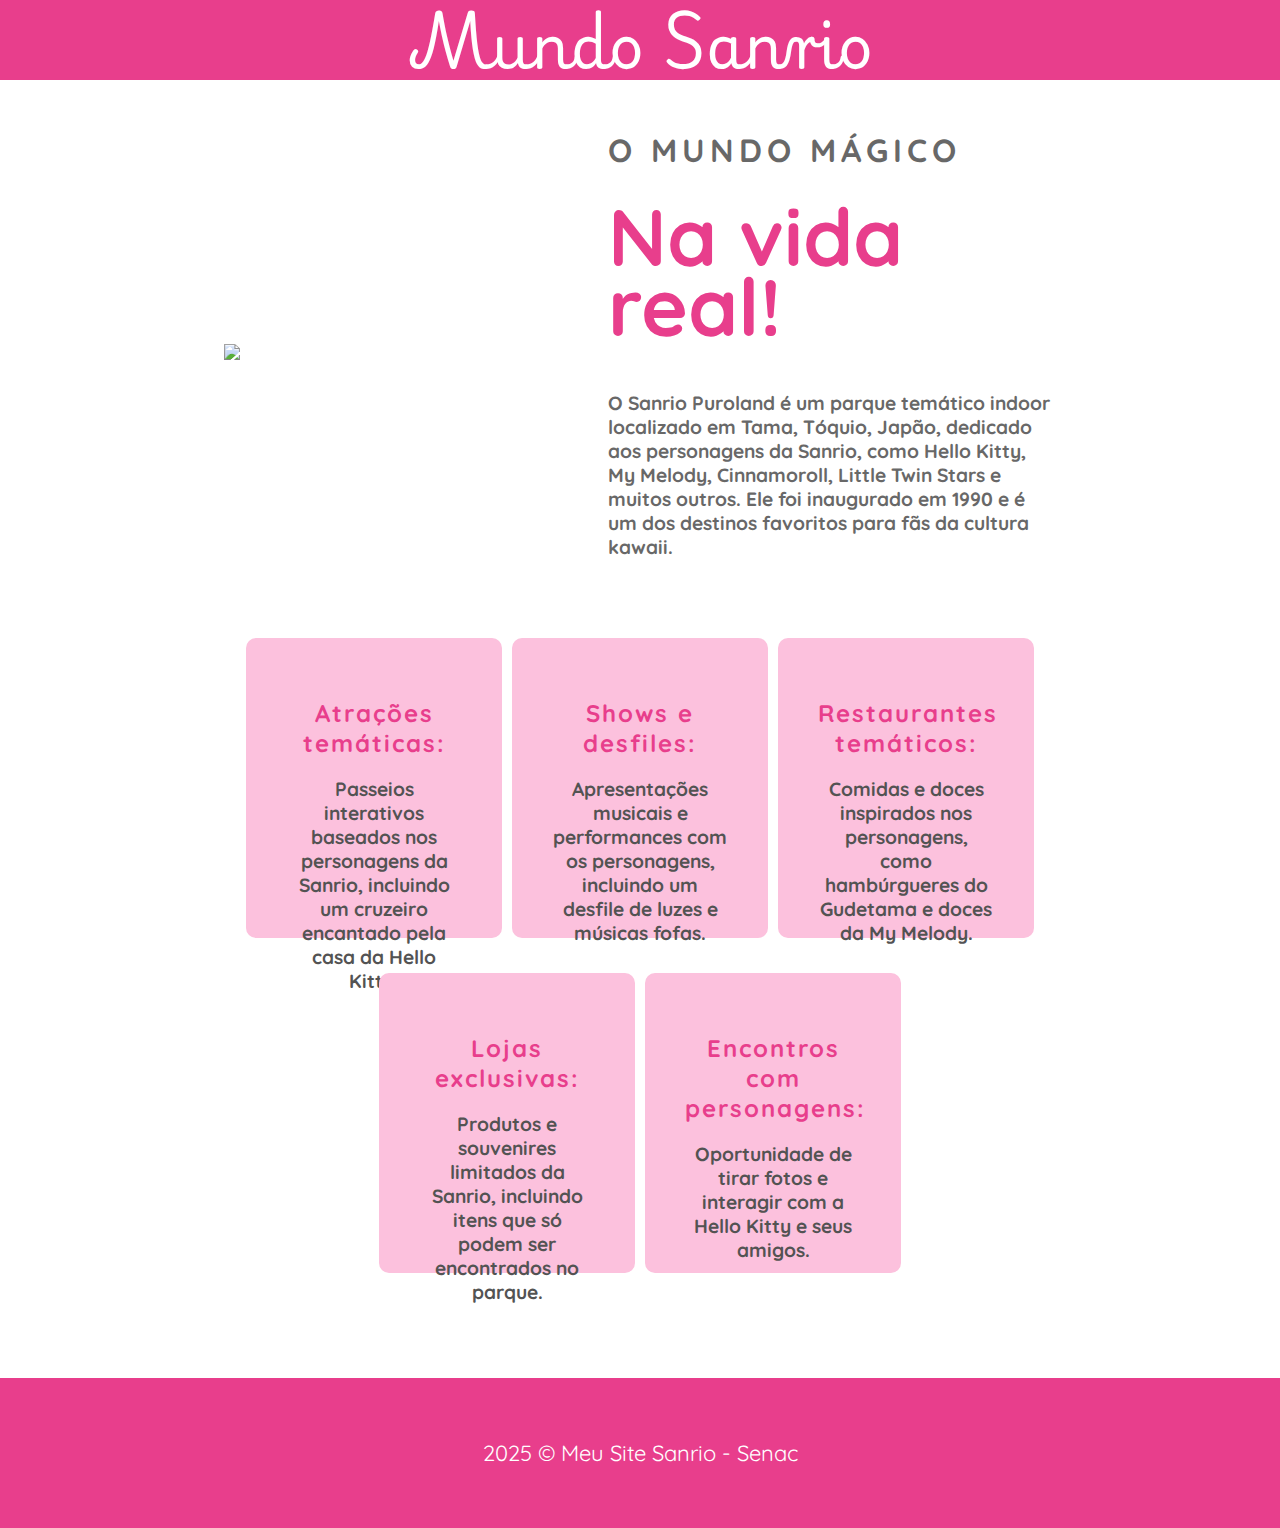
==== parque.html @ ea1792a8 "Update parque.html" ====
<!DOCTYPE html>
<html lang="pt-BR">

<head>
    <meta charset="UTF-8">
    <title>Site Senac</title>
    <link rel="stylesheet" href="style.css">
</head>

<body>
    <header>Mundo Sanrio</header>

    <section class="topo2">

        <div class="imagem1">
            <img src="puroland redonda.png">
        </div>

        <div class="texto1">
            <h1>O mundo mágico</h1>
            <h2>Na vida real!</h2>
            <p>O <span class="destacado">Sanrio Puroland</span> é um parque temático indoor localizado em Tama, Tóquio, Japão, dedicado aos personagens
                da Sanrio, como Hello Kitty, My Melody, Cinnamoroll, Little Twin Stars e muitos outros. Ele foi
                inaugurado em 1990 e é um dos destinos favoritos para fãs da cultura kawaii.</p>
</div>
</section>

<section class="conteudo2">

    <div class="caixa2">
        <h1>Atrações temáticas:</h1>
        <p>Passeios interativos baseados nos personagens da Sanrio, incluindo um cruzeiro encantado pela casa da Hello Kitty.</p>
    </div>

    <div class="caixa2">
        <h1>Shows e desfiles:</h1>
        <p>Apresentações musicais e performances com os personagens, incluindo um desfile de luzes e músicas fofas.</p>
    </div>

    <div class="caixa2">
        <h1>Restaurantes temáticos:</h1>
        <p>Comidas e doces inspirados nos personagens, como hambúrgueres do Gudetama e doces da My Melody.</p>
    </div>

    <div class="caixa2">
        <h1>Lojas exclusivas:</h1>
        <p>Produtos e souvenires limitados da Sanrio, incluindo itens que só podem ser encontrados no parque.</p>
    </div>

    <div class="caixa2">
        <h1>Encontros com personagens: </h1>
        <p>Oportunidade de tirar fotos e interagir com a Hello Kitty e seus amigos.</p>
    </div>
    </section>

    <footer>
        <p>2025 © Meu Site Sanrio - Senac</p>
    </footer>
    
    </body>
    </html>
---- style.css ----
@import url('https://fonts.googleapis.com/css2?family=Playwrite+HU:wght@100..400&display=swap');
@import url('https://fonts.googleapis.com/css2?family=Playwrite+HU:wght@100..400&family=Quicksand:wght@300..700&display=swap');

/*fui no site google fontes e copiei o link da fonte que eu queria usar*/
* {
    box-sizing: border-box;
    /*larguras e alturas*/
}

body {
    padding: 0;
    /*preenchimento*/
    margin: 0;
    font-family: "Quicksand", sans-serif;
}

header {
    /*MUNDO SANRIO*/
    background-color: #e83e8c;
    height: 80px;
    /*tamanho*/
    font-size: 60px;
    color: white;
    display: flex;
    /*como o item se comporta na tela, preenchendo*/
    justify-content: center;
    /*tipo text align*/
    align-items: center;
    /*centraliza na horizontal*/
    font-family: "Playwrite HU", cursive;
    /*puxando a fonte pra header*/
}

.topo {
    display: flex;
    width: 100%;
    justify-content: center;
    align-items: center;
}

.imagem {
    width: 35%;
    /*largura*/

}

.texto1 {
    /*bloco do topo*/
    display: flex;
    width: 35%;
    flex-flow: row wrap;
    /*deixa cada elemento em linhas*/
}

.texto1 h1 {
    /*venha conhecer*/
    color: rgb(104, 104, 104);
    letter-spacing: 5px;
    text-transform: uppercase;
    margin-top: 50px;
}

.texto1 h2 {
    /*um mundo encantador*/
    font-size: 80px;
    color: #e83e8c;
    font-weight: 800;
    /*grossura da letra*/
    margin-top: 10px;
    margin-bottom: 30px;
    line-height: 70px;
    /*distanciamento entre as palavras*/

}

.texto1 p {
    color: rgb(104, 104, 104);
    font-weight: bold;
    /*negrito*/
    font-size: larger
}

.btntopo {
    /*botao personagens*/
    background-color: #e83e8c;
    padding: 15px 25px;
    text-decoration: none;
    /*tira a linha debaixo do link*/
    color: white;
    border-radius: 5px;
    /*arredonda os cantos da borda*/
    transition: 0.5s all;
    /*mudanca do efeito do botao*/
    margin-top: 30px;
    margin-bottom: 30px;
    font-weight: bold;
    /*negrito*/
}

.btntopo:hover {
    /*O QUE EU QUERO QUE O MOUSE FACA*/
    background-color: #ac175c;
}

.conteudo {
    /*parte debaixo*/
    display: flex;
    width: 80%;
    justify-content: center;
    align-items: center;
    margin-left: 10%;
    font-size: medium;
    flex-flow: row wrap;
    /*colocou o botao pra baixo*/
}

.caixa {
    width: 30%;
    background-color: #fcc1dd;
    height: 380px;
    margin: 5px;
    padding: 30px 20px;
    text-align: center;
    border-radius: 10px;
    font-size: larger;
    color: rgb(83, 83, 83);
    font-weight: bold;
}

footer {
    background-color: #e83e8c;
    height: 150px;
    margin-top: 100px;
    color: white;
    font-size: 22px;
    display: flex;
    justify-content: center;
    align-items: center;
}

.titulo {
    /*literalmente so o titulo personagens*/
    color: rgb(104, 104, 104);
    letter-spacing: 5px;
    text-transform: uppercase;
    margin-top: 50px;
    text-align: center;
    font-size: x-large;
}

.conteudo2 {
    display: flex;
    width: 100%;
    justify-content: center;
    align-items: center;
    font-size: medium;
    flex-flow: row wrap;
    margin-top: 30px;
}

.container {
    display: flex;
    align-items: center;
    /* alinha verticalmente */
    gap: 20px;
    /* espaço entre imagem e texto */
    width: 70%;
    margin: auto;
    /*alinha no meio*/
    border: 5px solid #e83e8c;
    padding: 40px;
    border-radius: 10px;
    margin-top: 40px
}

.container img {
    width: 300px;
    height: 300px;
    object-fit: cover;
    /* Ajusta a imagem sem distorcer */
}

.texto3 h2 {
    /*um mundo encantador*/
    font-size: 80px;
    color: #e83e8c;
    font-weight: 800;
    /*grossura da letra*/
    margin-top: 10px;
    margin-bottom: 30px;
    line-height: 70px;
    /*distanciamento entre as palavras*/
}

.texto3 p {
    color: rgb(104, 104, 104);
    font-weight: bold;
    /*negrito*/
    font-size: larger
}

.topo2 {
    display: flex;
    width: 100%;
    justify-content: center;
    align-items: center;
}

.imagem1 {
    margin-top: 50px;
    width: 30%;
    /*largura*/
}
.conteudo2 {
    /*parte debaixo*/
    display: flex;
    width: 80%;
    justify-content: center;
    align-items: center;
    margin-left: 10%;
    font-size: medium;
}
.caixa2 {
    width: 25%;
    background-color: #fcc1dd;
    height: 300px;
    margin: 5px;
    padding: 50px 40px;
    text-align: center;
    border-radius: 10px;
    font-size: larger;
    color: rgb(83, 83, 83);
    font-weight: bold;
    margin-top: 30px;
}
.caixa2 h1{
    color: #e83e8c;
    letter-spacing: 2px;
    text-transform: normal;
    margin-top: 10px;
    font-size: x-large;
}
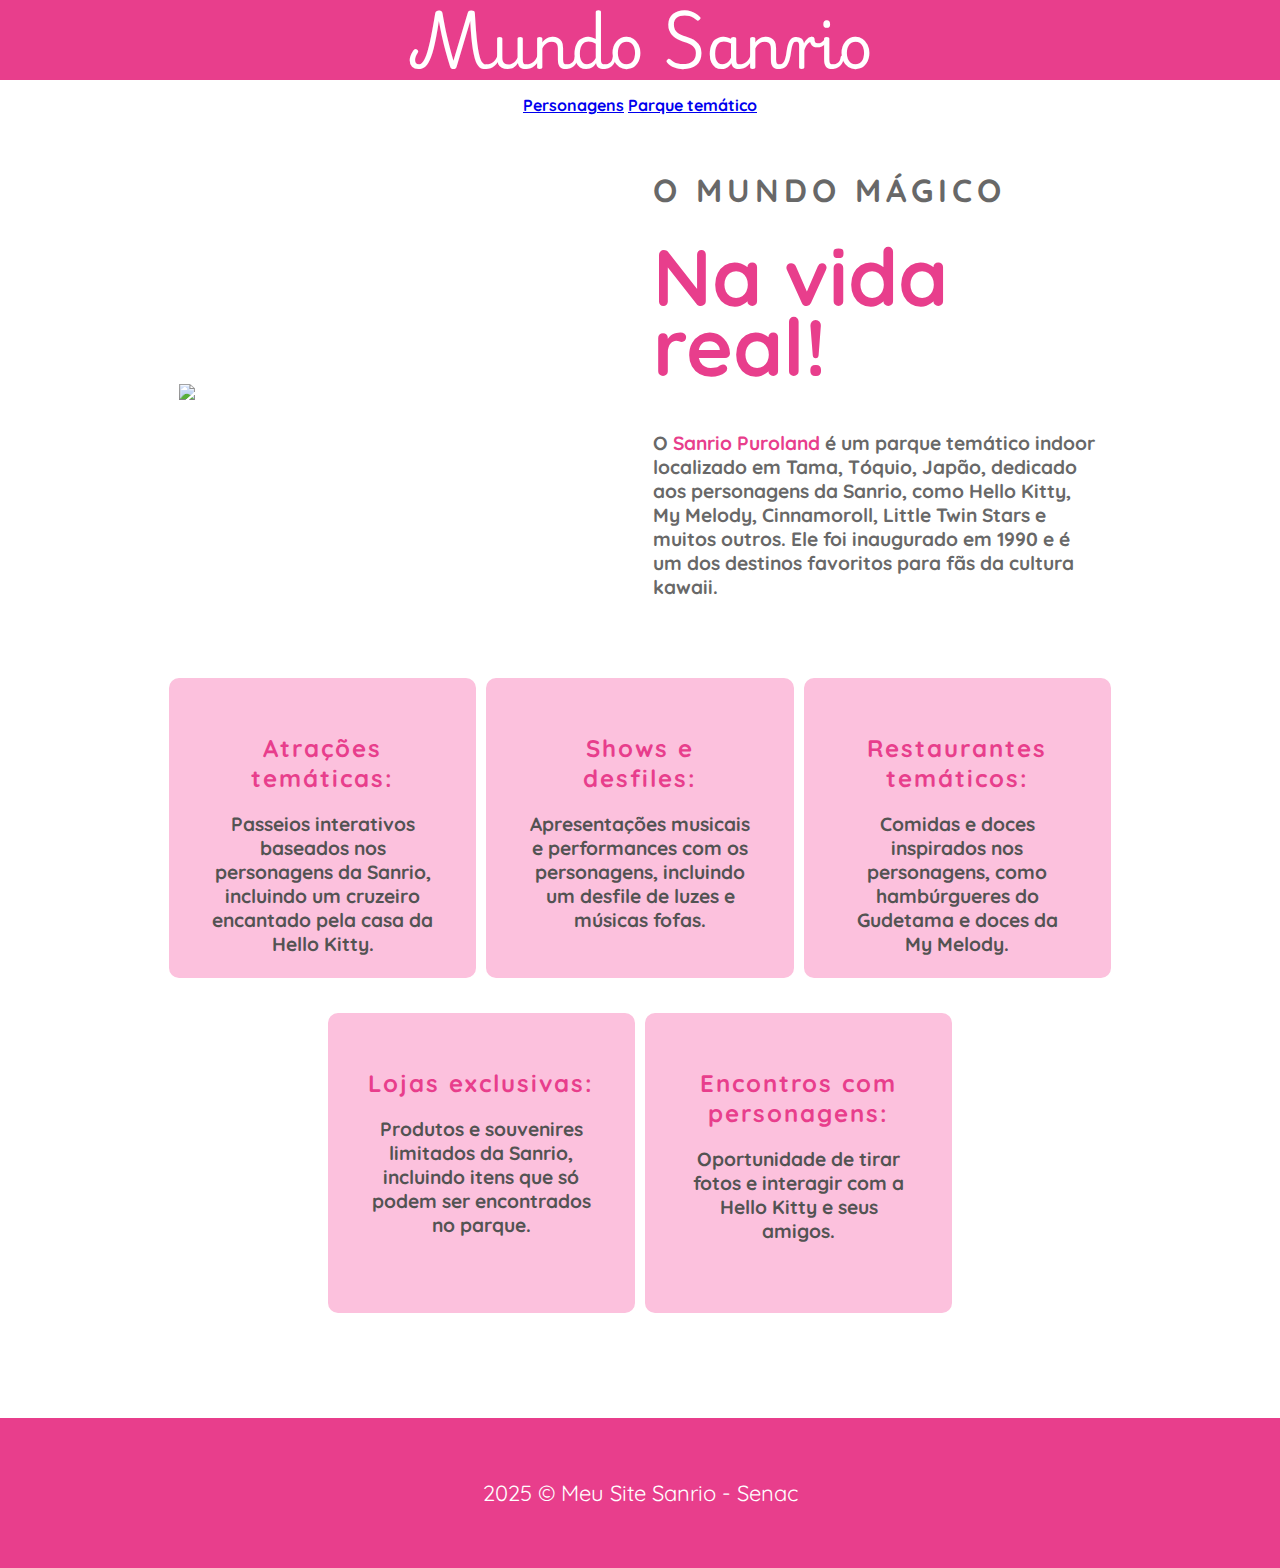
==== commit 979b273c: "Update parque.html" ====
--- a/parque.html
+++ b/parque.html
@@ -9,6 +9,10 @@
 
 <body>
     <header>Mundo Sanrio</header>
+    <nav class="navegacao">
+        <a href="personagens.html">Personagens</a>
+        <a href="parque.html">Parque temático</a>
+    </nav>
 
     <section class="topo2">
 
--- a/style.css
+++ b/style.css
@@ -1,242 +1,227 @@
+/* Importa fontes do Google Fonts */
 @import url('https://fonts.googleapis.com/css2?family=Playwrite+HU:wght@100..400&display=swap');
 @import url('https://fonts.googleapis.com/css2?family=Playwrite+HU:wght@100..400&family=Quicksand:wght@300..700&display=swap');
 
-/*fui no site google fontes e copiei o link da fonte que eu queria usar*/
+/* aplica box-sizing para incluir padding e border nas dimensões totais dos elementos */
 * {
-    box-sizing: border-box;
-    /*larguras e alturas*/
+    box-sizing: border-box; /* larguras e alturas */
 }
 
 body {
-    padding: 0;
-    /*preenchimento*/
+    padding: 0; /* preenchimento */
     margin: 0;
-    font-family: "Quicksand", sans-serif;
+    font-family: "Quicksand", sans-serif; /* define a fonte padrão */
 }
 
 header {
-    /*MUNDO SANRIO*/
+    background-color: #e83e8c; /* cor de fundo */
+    height: 80px; /* altura */
+    font-size: 60px; /* tamanho da fonte */
+    color: white; /* cor do texto */
+    display: flex; /* usa flexbox para layout */
+    justify-content: center; /* centraliza horizontalmente */
+    align-items: center; /* centraliza verticalmente */
+    font-family: "Playwrite HU", cursive; /* fonte específica para o cabeçalho */
+}
+
+.topo {
+    display: flex; 
+    width: 100%; 
+    justify-content: center; /* centraliza horizontalmente */
+    align-items: center; /* centraliza verticalmente */
+}
+
+.imagem {
+    width: 37%; 
+}
+
+.texto1 {
+    display: flex; 
+    width: 35%; /* largura do bloco */
+    flex-flow: row wrap; /* permite que os elementos se organizem em linhas */
+}
+
+.texto1 h1 {
+    color: rgb(104, 104, 104); 
+    letter-spacing: 5px; /* espaçamento entre letras */
+    text-transform: uppercase; /* transforma o texto em maiúsculas */
+    margin-top: 50px; 
+}
+
+.texto1 h2 {
+    font-size: 80px; 
+    color: #e83e8c; 
+    font-weight: 800; /* espessura da fonte */
+    margin-top: 10px; 
+    margin-bottom: 30px; 
+    line-height: 70px; 
+}
+
+.texto1 p {
+    color: rgb(104, 104, 104); 
+    font-weight: bold; /* negrito */
+    font-size: larger; 
+}
+
+.btntopo {
     background-color: #e83e8c;
-    height: 80px;
-    /*tamanho*/
-    font-size: 60px;
-    color: white;
-    display: flex;
-    /*como o item se comporta na tela, preenchendo*/
-    justify-content: center;
-    /*tipo text align*/
-    align-items: center;
-    /*centraliza na horizontal*/
-    font-family: "Playwrite HU", cursive;
-    /*puxando a fonte pra header*/
-}
-
-.topo {
-    display: flex;
-    width: 100%;
-    justify-content: center;
-    align-items: center;
-}
-
-.imagem {
-    width: 35%;
-    /*largura*/
-
-}
-
-.texto1 {
-    /*bloco do topo*/
-    display: flex;
-    width: 35%;
-    flex-flow: row wrap;
-    /*deixa cada elemento em linhas*/
-}
-
-.texto1 h1 {
-    /*venha conhecer*/
-    color: rgb(104, 104, 104);
-    letter-spacing: 5px;
-    text-transform: uppercase;
-    margin-top: 50px;
-}
-
-.texto1 h2 {
-    /*um mundo encantador*/
-    font-size: 80px;
-    color: #e83e8c;
-    font-weight: 800;
-    /*grossura da letra*/
-    margin-top: 10px;
-    margin-bottom: 30px;
-    line-height: 70px;
-    /*distanciamento entre as palavras*/
-
-}
-
-.texto1 p {
-    color: rgb(104, 104, 104);
-    font-weight: bold;
-    /*negrito*/
-    font-size: larger
-}
-
-.btntopo {
-    /*botao personagens*/
-    background-color: #e83e8c;
-    padding: 15px 25px;
-    text-decoration: none;
-    /*tira a linha debaixo do link*/
-    color: white;
-    border-radius: 5px;
-    /*arredonda os cantos da borda*/
-    transition: 0.5s all;
-    /*mudanca do efeito do botao*/
-    margin-top: 30px;
-    margin-bottom: 30px;
-    font-weight: bold;
-    /*negrito*/
-}
+    padding: 15px 25px; 
+    text-decoration: none; /* remove a linha debaixo do link */
+    color: white; 
+    border-radius: 5px; /* arredonda os cantos da borda */
+    transition: 0.5s all; /* transição para todas as propriedades */
+    margin-top: 30px; 
+    margin-bottom: 30px; 
+    font-weight: bold; /* negrito */
+}
+
 
 .btntopo:hover {
-    /*O QUE EU QUERO QUE O MOUSE FACA*/
-    background-color: #ac175c;
+    background-color: #ac175c; /*cor de fundo ao passar o mouse */
 }
 
 .conteudo {
-    /*parte debaixo*/
-    display: flex;
-    width: 80%;
-    justify-content: center;
-    align-items: center;
-    margin-left: 10%;
-    font-size: medium;
-    flex-flow: row wrap;
-    /*colocou o botao pra baixo*/
+    display: flex; 
+    width: 80%; 
+    justify-content: center; /* centraliza horizontalmente */
+    align-items: center; /* centraliza verticalmente */
+    margin-left: 10%; 
+    flex-flow: row wrap; /* organiza os elementos em linhas */
 }
 
 .caixa {
     width: 30%;
-    background-color: #fcc1dd;
-    height: 380px;
-    margin: 5px;
-    padding: 30px 20px;
-    text-align: center;
+    background-color: #fcc1dd; 
+    height: 380px; 
+    margin: 5px; 
+    padding: 30px 20px; 
+    text-align: center; 
     border-radius: 10px;
     font-size: larger;
-    color: rgb(83, 83, 83);
-    font-weight: bold;
+    color: rgb(83, 83, 83); 
+    font-weight: bold; /* negrito */
 }
 
 footer {
-    background-color: #e83e8c;
-    height: 150px;
-    margin-top: 100px;
-    color: white;
-    font-size: 22px;
+    background-color: #e83e8c; 
+    height: 150px; 
+    margin-top: 100px; 
+    color: white; /*cor do texto */
+    font-size: 22px; 
+    display: flex; 
+    justify-content: center; /* centraliza horizontalmente */
+    align-items: center; /* centraliza verticalmente */
+}
+
+.titulo {
+    color: rgb(104, 104, 104); 
+    letter-spacing: 5px; 
+    text-transform: uppercase; 
+    margin-top: 50px; 
+    text-align: center; 
+    font-size: x-large; 
+}
+
+.conteudo2 {
+    display: flex; 
+    width: 100%; 
+    justify-content: center; 
+    align-items: center; 
+    font-size: medium; 
+    flex-flow: row wrap; 
+    margin-top: 30px; 
+}
+
+
+.container {
+    display: flex; 
+    align-items: center; 
+    gap: 20px; /* espaço entre imagem e texto */
+    width: 70%; 
+    margin: auto; /*centraliza horizontalmente */
+    border: 5px solid #e83e8c; 
+    padding: 40px; 
+    border-radius: 10px; 
+    margin-top: 40px; 
+}
+
+.container img {
+    width: 300px; 
+    height: 300px;
+}
+
+.texto3 h2 {
+    font-size: 80px; 
+    color: #e83e8c;
+    font-weight: 800; 
+    margin-top: 10px; 
+    margin-bottom: 30px;
+    line-height: 70px; 
+}
+
+.texto3 p {
+    color: rgb(104, 104, 104); 
+    font-weight: bold; 
+    font-size: larger;
+}
+
+.topo2 {
     display: flex;
-    justify-content: center;
+    width: 100%; 
+    justify-content: center; 
     align-items: center;
 }
 
-.titulo {
-    /*literalmente so o titulo personagens*/
-    color: rgb(104, 104, 104);
-    letter-spacing: 5px;
-    text-transform: uppercase;
-    margin-top: 50px;
-    text-align: center;
-    font-size: x-large;
+.imagem1 {
+    margin-top: 50px; 
+    width: 37%; 
 }
 
 .conteudo2 {
     display: flex;
-    width: 100%;
+    width: 80%; 
     justify-content: center;
+    align-items: center; 
+    margin-left: 10%; 
+}
+
+
+.caixa2 {
+    width: 30%; 
+    background-color: #fcc1dd; 
+    height: 300px; 
+    margin: 5px; 
+    padding: 50px 40px; 
+    text-align: center; 
+    border-radius: 10px;
+    font-size: larger; 
+    color: rgb(83, 83, 83); 
+    font-weight: bold; 
+    margin-top: 30px; 
+}
+
+
+.caixa2 h1 {
+    color: #e83e8c; 
+    letter-spacing: 2px; 
+    text-transform: normal; 
+    margin-top: 5px; 
+    font-size: x-large; 
+}
+
+.destacado {
+    color: #e83e8c; 
+}
+
+.navegacao {
+    font-weight: bold; /* negrito */
+    text-align: center;
+    font-size: medium;
+    height: 30px;
     align-items: center;
-    font-size: medium;
-    flex-flow: row wrap;
-    margin-top: 30px;
-}
-
-.container {
-    display: flex;
-    align-items: center;
-    /* alinha verticalmente */
-    gap: 20px;
-    /* espaço entre imagem e texto */
-    width: 70%;
-    margin: auto;
-    /*alinha no meio*/
-    border: 5px solid #e83e8c;
-    padding: 40px;
-    border-radius: 10px;
-    margin-top: 40px
-}
-
-.container img {
-    width: 300px;
-    height: 300px;
-    object-fit: cover;
-    /* Ajusta a imagem sem distorcer */
-}
-
-.texto3 h2 {
-    /*um mundo encantador*/
-    font-size: 80px;
-    color: #e83e8c;
-    font-weight: 800;
-    /*grossura da letra*/
+    padding: 5px 10px;
     margin-top: 10px;
-    margin-bottom: 30px;
-    line-height: 70px;
-    /*distanciamento entre as palavras*/
-}
-
-.texto3 p {
-    color: rgb(104, 104, 104);
-    font-weight: bold;
-    /*negrito*/
-    font-size: larger
-}
-
-.topo2 {
-    display: flex;
-    width: 100%;
-    justify-content: center;
-    align-items: center;
-}
-
-.imagem1 {
-    margin-top: 50px;
-    width: 30%;
-    /*largura*/
-}
-.conteudo2 {
-    /*parte debaixo*/
-    display: flex;
-    width: 80%;
-    justify-content: center;
-    align-items: center;
-    margin-left: 10%;
-    font-size: medium;
-}
-.caixa2 {
-    width: 25%;
-    background-color: #fcc1dd;
-    height: 300px;
-    margin: 5px;
-    padding: 50px 40px;
-    text-align: center;
-    border-radius: 10px;
-    font-size: larger;
-    color: rgb(83, 83, 83);
-    font-weight: bold;
-    margin-top: 30px;
-}
-.caixa2 h1{
-    color: #e83e8c;
-    letter-spacing: 2px;
-    text-transform: normal;
-    margin-top: 10px;
-    font-size: x-large;
-}
+    text-decoration: none; /* remove a decoração do texto */
+    color:#e83e8c; /* define a cor do texto como branca */
+}
+
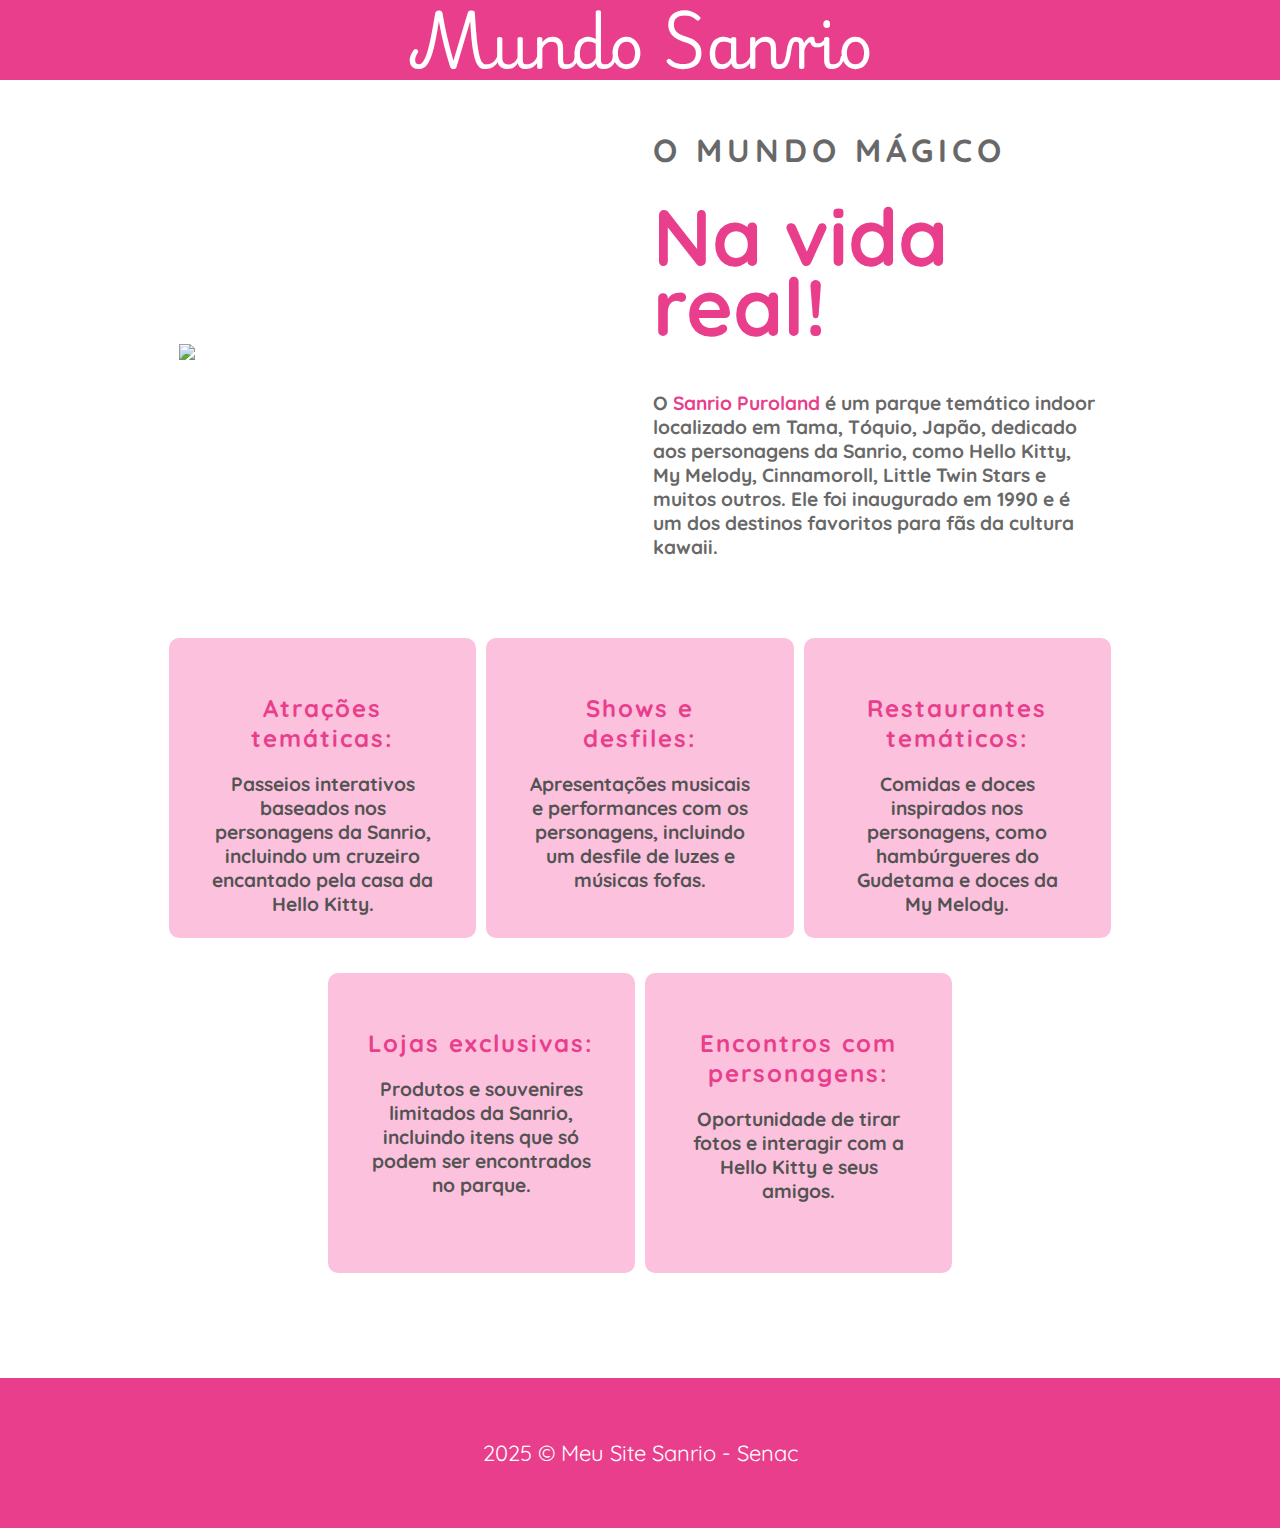
==== commit 94d9bf46: "Update parque.html" ====
--- a/parque.html
+++ b/parque.html
@@ -9,10 +9,6 @@
 
 <body>
     <header>Mundo Sanrio</header>
-    <nav class="navegacao">
-        <a href="personagens.html">Personagens</a>
-        <a href="parque.html">Parque temático</a>
-    </nav>
 
     <section class="topo2">
 
--- a/style.css
+++ b/style.css
@@ -213,15 +213,5 @@
     color: #e83e8c; 
 }
 
-.navegacao {
-    font-weight: bold; /* negrito */
-    text-align: center;
-    font-size: medium;
-    height: 30px;
-    align-items: center;
-    padding: 5px 10px;
-    margin-top: 10px;
-    text-decoration: none; /* remove a decoração do texto */
-    color:#e83e8c; /* define a cor do texto como branca */
-}
-
+
+
